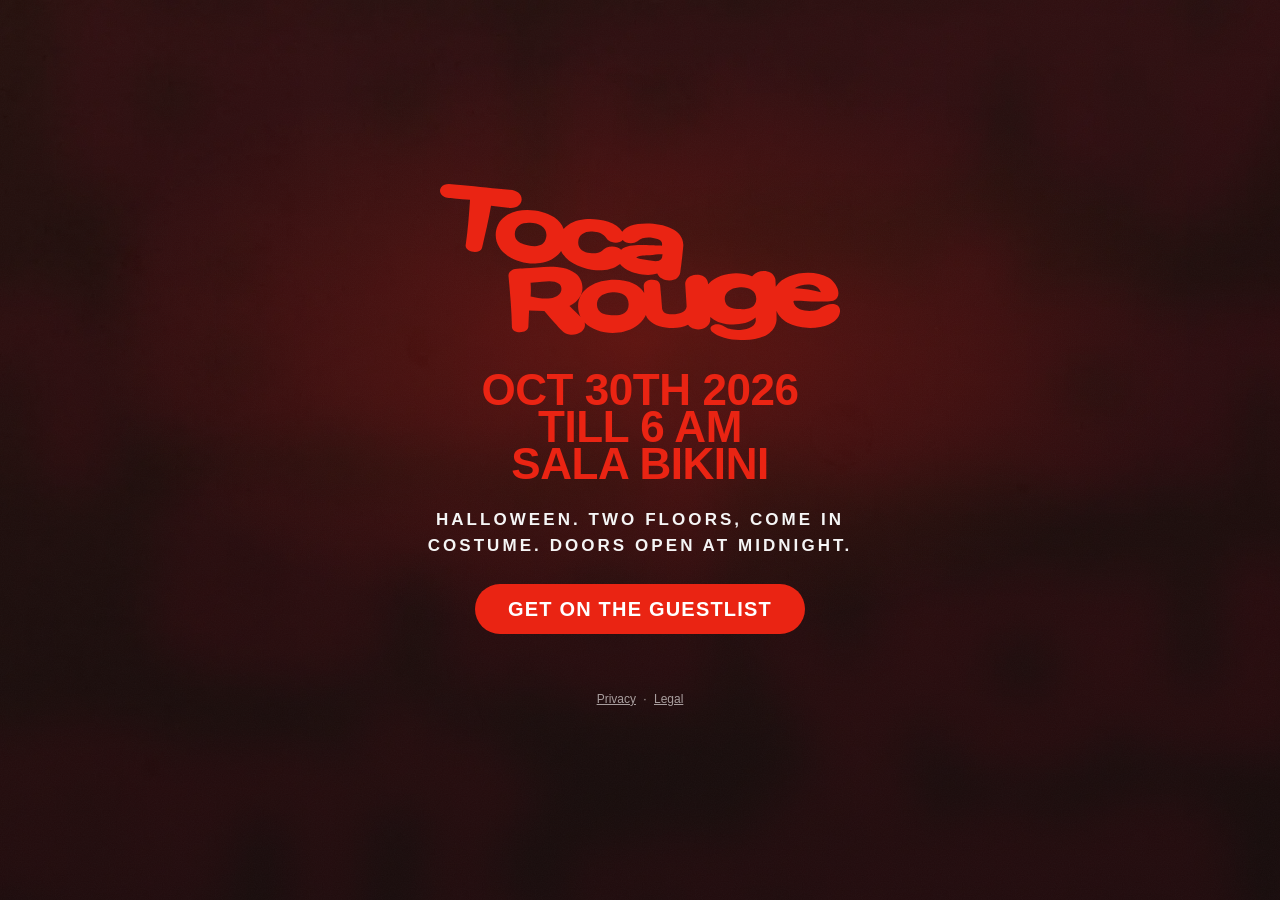
==== index.html @ 6a1cbcab "Halloween pages for the 18 October launch: Friday 30 October at Sala Bikini, guestlist signup (draft" ====
<!doctype html>
<html lang="en">
<head>
<meta charset="utf-8">
<meta name="viewport" content="width=device-width, initial-scale=1">
<title>Toca Rouge Halloween · Friday 30 October, Sala Bikini</title>
<meta name="description" content="Toca Rouge Halloween. Friday 30 October, Sala Bikini. Guestlist open now.">
<link rel="canonical" href="https://tocarougebarcelona.com/">
<meta name="theme-color" content="#0b0b0c">
<!-- Link-preview card. WhatsApp is this campaign's main distribution channel and
     renders og:* — without these a shared link is a bare URL in the group. Copy is
     reused verbatim from <title> and the description above, not newly written. -->
<meta property="og:type" content="website">
<meta property="og:site_name" content="Toca Rouge">
<meta property="og:url" content="https://tocarougebarcelona.com/">
<meta property="og:title" content="Toca Rouge Halloween · Friday 30 October, Sala Bikini">
<meta property="og:description" content="Toca Rouge Halloween. Friday 30 October, Sala Bikini. Guestlist open now.">
<meta property="og:image" content="https://tocarougebarcelona.com/assets/og.jpg">
<meta property="og:image:width" content="1200">
<meta property="og:image:height" content="630">
<meta property="og:image:alt" content="Toca Rouge">
<meta name="twitter:card" content="summary_large_image">
<link rel="icon" href="/assets/favicon.svg">
<link rel="stylesheet" href="/assets/brand.css">
<script src="/assets/consent.js" defer></script>
</head>
<body class="page-home tr-bg tr-bloom">
  <main class="wrap">
    <!-- The brand name is artwork, not type: the delivered lockup as outlined
         vector, so it renders identically whatever fonts the visitor has. The
         <h1> stays so the page keeps a heading; its alt text is that heading. -->
    <h1 class="brand-lockup">
      <img src="/assets/logo/tocarouge-logo-red.svg" alt="Toca Rouge"
           width="268" height="105">
    </h1>
    <p class="details">OCT 30TH 2026<br>TILL 6 AM<br>SALA BIKINI</p>
    <p class="venue">Halloween. Two floors, come in costume. Doors open at midnight.</p>
    <a class="cta" href="/signup.html" id="signup-link">Get on the guestlist</a>
    <footer>
      <a href="/privacy.html" id="privacy-link">Privacy</a> ·
      <a href="/impressum.html">Legal</a><span data-consent-open> &middot; <a href="#">Cookies</a></span>
    </footer>
  </main>
  <script>
    (function () {
      // Carry ?src= through to the signup page. Without this, a campaign link
      // that lands here loses its attribution the moment someone clicks the
      // CTA — the form would record a blank ref and the code would be lost.
      var src = (new URLSearchParams(window.location.search).get('src') || '').trim().slice(0, 64);
      if (src) {
        document.getElementById('signup-link').href =
          '/signup.html?src=' + encodeURIComponent(src);
      }
    })();
  </script>
</body>
</html>
---- assets/brand.css ----
/* =============================================================================
   Toca Rouge — brand.css
   Design tokens and reusable base styling for the Polvo identity (v01,
   delivered 2026-08-29).

   STATUS: LIVE. Linked from all seven pages via <link rel="stylesheet"> as of
   the 2026-08-29 brand-integration merge. No page carries an inline <style>
   block or :root token block — this file is the only source of styling.

   Every contrast ratio quoted below was computed against the WCAG 2.1 relative
   luminance formula, not estimated. Where a value is marginal it says so.

   Source of truth for the raw colours: the delivered logo PNGs, sampled
   directly (logo-red-1 = #EA2413, red-2 = #7C1314, red-3 = #4B1200).
   ========================================================================== */

/* -----------------------------------------------------------------------------
   1. TYPEFACES

   No font files were delivered with the Polvo v01 package. There is therefore
   NO valid @font-face rule to write, and none is written here: pointing
   @font-face at a file that does not exist produces an invisible failed request
   and a silent fallback, which is the same class of mistake the site already
   guards against with its commented-out og:image block.

   The wordmark, logo and isotype are delivered as OUTLINED VECTOR PATHS — the
   SVGs contain no <text> element and no font-family reference. So the brand
   name itself never needs a font: it is drawn as artwork (see .tr-logo below)
   and is always correct.

   That leaves running text and headings, which currently use the system stack.
   Confirm the intended display face with Polvo before adding one here — see
   BRAND_INTEGRATION_PLAN.md, "Fonts and licensing".
   -------------------------------------------------------------------------- */

:root {
  /* ---- Brand colours — exact, never altered -------------------------------
     These three are the delivered palette. Do not tint, darken or "fix" them;
     where contrast needs help, the derived tokens below do the work instead. */
  --tr-red:         #EA2413;   /* primary brand red  (red-1) */
  --tr-red-deep:    #7C1314;   /* deep oxblood       (red-2) */
  --tr-red-dark:    #4B1200;   /* darkest red-brown  (red-3) */

  /* ---- Surfaces ---------------------------------------------------------- */
  --tr-ink:         #0b0b0c;   /* page ground. Carried over from the live site */
  --tr-panel:       #17100f;   /* raised surface, warmed toward the oxblood */
  --tr-field:       #1c1312;   /* form input ground */

  /* ---- Foreground -------------------------------------------------------- */
  --tr-fg:          #f5f5f5;   /* 18.05:1 on --tr-ink */
  --tr-muted:       #a89e9e;   /*  7.54:1 on --tr-ink, 6.99:1 on --tr-field */

  /* ---- Derived, for accessibility ----------------------------------------
     --tr-red is 4.46:1 on --tr-ink: it clears the 3:1 large-text floor but
     misses the 4.5:1 floor for small text. --tr-red-text is a lighter tint of
     the same hue at 6.39:1, and is used ONLY for red type below ~18px. The
     brand red itself is never changed to accommodate this. */
  --tr-red-text:    #F2665A;

  /* White on --tr-red is 4.41:1. That clears AA for LARGE text only
     (>=18.66px bold / >=24px regular), so any control filled with the brand red
     must set its label at or above that size. .tr-btn below does exactly that
     and documents it inline. */
  --tr-on-red:      #ffffff;

  /* ---- Lines ------------------------------------------------------------- */
  --tr-border:        #2e2020;  /* 1.15:1 — decorative edge on a filled surface
                                   only, never the sole indicator of a control */
  --tr-border-strong: #7d6a6a;  /* 3.88:1 — for a boundary that IS the only
                                   thing identifying a control */
  --tr-focus:         #ffffff;  /* keyboard ring; clears 3:1 on every surface here */

  /* ---- Radii ------------------------------------------------------------- */
  --tr-radius-pill: 999px;
  --tr-radius-box:  10px;
  --tr-radius-sm:   6px;

  /* ---- Spacing scale -----------------------------------------------------
     4px base. Use these rather than ad-hoc rem values so vertical rhythm holds
     across the five pages. */
  --tr-space-1: 0.25rem;   /*  4px */
  --tr-space-2: 0.5rem;    /*  8px */
  --tr-space-3: 0.75rem;   /* 12px */
  --tr-space-4: 1rem;      /* 16px */
  --tr-space-5: 1.5rem;    /* 24px */
  --tr-space-6: 2rem;      /* 32px */
  --tr-space-7: 3rem;      /* 48px */
  --tr-space-8: 4rem;      /* 64px */

  /* ---- Typography --------------------------------------------------------
     Helvetica Neue, confirmed by Paul 2026-08-29 as the brand face (Bold on
     the poster).

     REFERENCED, NOT EMBEDDED. There is no @font-face and no font file is
     served: the stack names a font already installed on the visitor's device.
     That needs no licence. Self-hosting Helvetica Neue / Neue Haas Grotesk
     would need a separate webfont licence from Monotype, which a desktop
     licence does not include — see BRAND_INTEGRATION_PLAN.md.

     Coverage: Apple devices (macOS, iOS, iPadOS) ship Helvetica Neue and get
     the real face. Windows falls back to Arial and Android to its system
     grotesque; both are metrically close enough that the layout does not
     shift. Arial is listed before the generic so the fallback is a known
     quantity rather than whatever the browser picks. */
  --tr-font-body:    "Helvetica Neue", Helvetica, Arial, "Liberation Sans", sans-serif;
  --tr-font-display: var(--tr-font-body);

  /* The poster sets its information lines in Helvetica Neue Bold. 700 is the
     weight that maps to it; do not use a synthesised heavier weight. */
  --tr-weight-bold:  700;

  --tr-text-xs:   0.75rem;   /* 12px — legal, captions */
  --tr-text-sm:   0.875rem;  /* 14px — labels, notes */
  --tr-text-base: 1rem;      /* 16px — body, form inputs (16px avoids iOS zoom) */
  --tr-text-lg:   1.125rem;  /* 18px — lead paragraph */
  --tr-text-xl:   1.25rem;   /* 20px — button labels; also the large-text floor */

  --tr-leading-tight: 1.15;
  --tr-leading-body:  1.55;

  /* ---- Motion ------------------------------------------------------------ */
  --tr-transition: 0.15s ease;
}

/* -----------------------------------------------------------------------------
   2. BASE
   -------------------------------------------------------------------------- */

*,
*::before,
*::after { box-sizing: border-box; }

html {
  /* Never suppress this globally — it is the only thing keeping an in-page
     anchor from teleporting. Honoured only when the visitor allows motion. */
  scroll-behavior: auto;
}

body {
  margin: 0;
  padding: 0;
  background-color: var(--tr-ink);
  color: var(--tr-fg);
  font-family: var(--tr-font-body);
  font-size: var(--tr-text-base);
  line-height: var(--tr-leading-body);
  -webkit-font-smoothing: antialiased;
  -webkit-text-size-adjust: 100%;
}

/* -----------------------------------------------------------------------------
   3. BACKGROUNDS

   The delivered flyer background is not an abstract texture: it is heavily
   blurred lettering. It reads as atmosphere at low contrast and as noise at
   high, so it always sits UNDER a scrim, never directly behind body copy.

   .tr-bg paints the scrim and the image together, so no page can accidentally
   use the raw image behind text.

   The scrim opacity is NOT a taste setting. It was solved for: the brand red
   on the brightest patch of the raw texture is only ~1.6:1, and red type needs
   3:1 to clear WCAG AA at large sizes. At 0.34/0.72 the date block measured
   2.90:1 -- a real fail. 0.52/0.82 puts the worst case behind both the mark
   and the date block above 3.4:1. Lightening this again without re-measuring
   will silently break the contrast of every red element on the page.
   -------------------------------------------------------------------------- */

.tr-bg {
  position: relative;
  background-color: var(--tr-ink);
  /* Plain JPEG first. image-set() with type() is Chrome 113 / Safari 17 / FF 113;
     where it is unsupported the entire declaration is invalid, and since the
     scrim gradient lives in the same declaration the page would lose the scrim
     as well as the texture. The fallback keeps both. */
  background-image:
    linear-gradient(to bottom, rgba(11, 11, 12, 0.52), rgba(11, 11, 12, 0.82)),
    url("bg/texture-portrait-1080.jpg");
  background-image:
    linear-gradient(to bottom, rgba(11, 11, 12, 0.52), rgba(11, 11, 12, 0.82)),
    image-set(url("bg/texture-portrait-1080.webp") type("image/webp"),
              url("bg/texture-portrait-1080.jpg")  type("image/jpeg"));
  background-size: cover;
  background-position: center;
  background-repeat: no-repeat;
}

@media (min-width: 768px) {
  .tr-bg {
    background-image:
      linear-gradient(to bottom, rgba(11, 11, 12, 0.52), rgba(11, 11, 12, 0.82)),
      url("bg/texture-landscape-1920.jpg");
    background-image:
      linear-gradient(to bottom, rgba(11, 11, 12, 0.52), rgba(11, 11, 12, 0.82)),
      image-set(url("bg/texture-landscape-1920.webp") type("image/webp"),
                url("bg/texture-landscape-1920.jpg")  type("image/jpeg"));
  }
}

/* A flat alternative for pages where the texture is the wrong register —
   the privacy notice, for one. Same ground, no imagery, no extra request. */
.tr-bg-flat { background-color: var(--tr-ink); }

/* Radial red bloom. Pure CSS, no image request, echoes the flyer's glow.

   z-index:-1 is load-bearing. Without it this pseudo-element is a positioned
   descendant and paints ABOVE the page's in-flow text, tinting it: the white
   caption rendered #F3CBC7 instead of #F5F5F5, and the red type was measurably
   washed. At -1 it paints after the parent's background but before in-flow
   content, which is where a background glow belongs. Do not remove, and do not
   give .tr-bloom its own stacking context (a z-index or a transform on it would
   trap this pseudo-element inside and put it back on top of the text). */
.tr-bloom::before {
  content: "";
  position: absolute;
  inset: 0;
  z-index: -1;
  pointer-events: none;
  background: radial-gradient(60% 45% at 50% 38%,
              rgba(234, 36, 19, 0.26), rgba(234, 36, 19, 0) 72%);
}

/* Grain. A fine noise tile laid over the scrim. The delivered texture is
   heavily blurred lettering: at low contrast it reads as atmosphere, at high
   contrast as digital compression artefacts. A little grain over the top
   unifies those artefacts and gives the ground a printed rather than a screen
   quality, which is the register the poster works in.

   Uses .tr-bg::after because .tr-bloom::before is taken and must not be
   disturbed. z-index:-1 for the same reason the bloom carries it — without it
   the pseudo-element paints above in-flow text. pointer-events:none so it never
   intercepts a tap. No z-index or transform is added to .tr-bg itself: either
   would create a stacking context that traps .tr-bloom::before back on top of
   the type.

   The noise is an inline feTurbulence as a data URI — no network request, no
   third-party host. Opacity is held low and CAPPED at 0.06: grain over a scrim
   raises the local luminance variance the red type sits on, and .details /
   .tr-poster-block red is AA only at large sizes on the ink ground. Measured
   in-browser 2026-08-30, worst patch behind the index.html mark + date block
   against #EA2413: 3.89:1 with no grain, 3.75:1 at opacity 0.035 (this rule),
   3.60:1 at the 0.06 cap — all still clear the 3:1 large-text floor. If this
   opacity is ever raised, re-measure; do not answer a contrast loss by
   lightening the scrim. */
.tr-bg::after {
  content: "";
  position: absolute;
  inset: 0;
  z-index: -1;
  pointer-events: none;
  background-image: url("data:image/svg+xml,%3Csvg xmlns='http://www.w3.org/2000/svg' width='160' height='160'%3E%3Cfilter id='trg'%3E%3CfeTurbulence type='fractalNoise' baseFrequency='0.85' numOctaves='2' stitchTiles='stitch'/%3E%3CfeColorMatrix type='saturate' values='0'/%3E%3C/filter%3E%3Crect width='100%25' height='100%25' filter='url(%23trg)'/%3E%3C/svg%3E");
  background-size: 160px 160px;
  background-repeat: repeat;
  opacity: 0.035;
}

/* -----------------------------------------------------------------------------
   4. THE MARK

   Two flavours of each mark ship, and picking the wrong one fails silently:

     tocarouge-logo.svg              fill="currentColor" — for INLINING into the
                                     HTML, where CSS `color` drives it.
     tocarouge-logo-{red,white,black}.svg
                                     fill baked in — for <img src>.

   An SVG referenced by <img src> is an isolated document: `currentColor` there
   resolves against the SVG's OWN colour, which defaults to black, not against
   the host page. Using the currentColor file in an <img> on this dark ground
   therefore renders a black mark on a near-black background — invisible, with
   no error anywhere. Use the pre-coloured files in <img>, the currentColor one
   only when the markup is inlined.

   Width-only sizing with height:auto — the aspect ratio is fixed by the viewBox
   and must never be overridden.
   -------------------------------------------------------------------------- */

.tr-logo,
.tr-wordmark,
.tr-isotype {
  display: block;
  height: auto;          /* never set both dimensions: it would distort the mark */
  color: var(--tr-fg);
  max-width: 100%;
}

.tr-logo     { width: clamp(240px, 62vw, 400px); }  /* stacked lockup */
.tr-wordmark { width: clamp(190px, 50vw, 340px); }  /* single line */
.tr-isotype  { width: clamp(36px, 8vw, 56px); }     /* TR monogram */

/* These modifiers only do anything for an INLINED <svg>. For an <img>, swap the
   src to the matching pre-coloured file instead — see the note above. */
.tr-logo--red,
.tr-wordmark--red,
.tr-isotype--red { color: var(--tr-red); }

.tr-logo--white,
.tr-wordmark--white,
.tr-isotype--white { color: #ffffff; }

/* Clear space. Polvo supplied no guideline for this, so the value here is a
   conservative convention, NOT a brand rule. Flagged in the plan.

   MARGIN, not padding. This rule used to set padding, and because `*` sets
   box-sizing:border-box site-wide, that padding came OUT of the declared width:
   a 210px logo rendered as a 170px mark in a 210px box, 19% smaller than asked
   for, with 40px of invisible height under it. That was the single biggest
   cause of the composition looking unbalanced — the mark was quietly smaller
   than every spacing value around it assumed.

   The delivered artwork fills its viewBox exactly (verified: ink bounds ==
   canvas on all three marks), so all clear space has to come from outside. */
.tr-logo-lockup {
  margin: 0 auto var(--tr-space-4);   /* 16px. The mark and the venue caption
                                         below it read as one identity unit;
                                         the 32px gaps further down separate
                                         the event details and the CTA. */
}

/* -----------------------------------------------------------------------------
   5. TYPE
   -------------------------------------------------------------------------- */

.tr-h1 {
  font-family: var(--tr-font-display);
  font-size: clamp(2rem, 7vw, 3.25rem);
  line-height: var(--tr-leading-tight);
  letter-spacing: -0.01em;
  font-weight: 700;
  margin: 0 0 var(--tr-space-3);
}

.tr-h2 {
  font-family: var(--tr-font-display);
  font-size: clamp(1.35rem, 4.5vw, 1.9rem);
  line-height: var(--tr-leading-tight);
  font-weight: 700;
  margin: 0 0 var(--tr-space-3);
}

.tr-lead   { font-size: var(--tr-text-lg); color: var(--tr-fg); margin: 0 0 var(--tr-space-3); }
.tr-meta   { font-size: var(--tr-text-sm); color: var(--tr-muted); margin: 0 0 var(--tr-space-5); }
.tr-eyebrow {
  font-size: var(--tr-text-sm);
  letter-spacing: 0.16em;
  text-transform: uppercase;
  color: var(--tr-muted);
  margin: 0 0 var(--tr-space-3);
}
.tr-fine { font-size: var(--tr-text-xs); color: var(--tr-muted); line-height: 1.5; }

/* ---- Poster information block ------------------------------------------
   Sets the event details exactly as the poster does: Helvetica Neue Bold,
   uppercase, three stacked lines, tight leading.

   Sized so the smallest rendering stays above 18.66px, which is what lets it
   carry the brand red on the ink ground: #EA2413 is 4.46:1, which meets WCAG AA
   for large text only. Reducing this font-size drops it below AA. */
.tr-poster-block {
  font-family: var(--tr-font-display);
  font-weight: var(--tr-weight-bold);
  font-size: clamp(1.75rem, 8vw, 2.75rem);   /* floor is 28px — do not lower */
  /* Measured off the poster artwork: cap heights 163px, baseline steps 162 and
     164px, which at Helvetica Neue's measured 0.71em cap height is line-height
     0.72 -- solid leading, caps essentially touching.

     0.88 is used instead, and the 0.16em difference is the comma in
     "SEP 12TH, 2026". Measured in-browser, the comma descends 0.16em below the
     baseline, so a line carrying one spans 0.87em of ink; anything below that
     drops the comma onto the caps of the line beneath. The poster escapes this
     only because its comma happens to land in the word-space between TILL and
     6:00, an accident of that artwork's exact line widths which does not
     survive at web sizes.

     The comma was removed from the copy on 2026-08-29 ("SEP 12TH 2026"), which
     leaves the block with no descenders at all, so the poster's own 0.72 is now
     both correct and safe. If a comma or any lower-case descender ever returns
     to this block, raise this to 0.88 or the glyphs will collide. */
  line-height: 0.72;
  letter-spacing: -0.01em;
  text-transform: uppercase;
  color: var(--tr-red);
  margin: 0 0 var(--tr-space-6);
}

/* The venue, as the poster carries it: directly under the lockup, in the
   foreground colour rather than the red, so it reads as a caption to the mark
   and not as another information line. */
.tr-poster-venue {
  font-family: var(--tr-font-display);
  font-weight: var(--tr-weight-bold);
  font-size: clamp(0.875rem, 3.4vw, 1.0625rem);
  letter-spacing: 0.18em;   /* tracked out so it reads as a caption to the mark */
  text-transform: uppercase;
  color: var(--tr-fg);
  margin: 0 0 var(--tr-space-6);
}

/* Red type below ~18px uses the accessible tint, never the raw brand red. */
.tr-accent-text { color: var(--tr-red-text); }

a { color: var(--tr-red-text); }
a:hover { color: var(--tr-fg); }

/* -----------------------------------------------------------------------------
   6. BUTTONS

   The filled button's label is set at --tr-text-xl (20px) / 700. That is
   deliberate and load-bearing: white on --tr-red is 4.41:1, which meets WCAG AA
   only at the large-text threshold (>=18.66px bold). Reducing this font-size
   without changing the fill colour would drop the control below AA.
   -------------------------------------------------------------------------- */

.tr-btn {
  display: inline-block;
  padding: var(--tr-space-3) var(--tr-space-6);
  border: 1px solid transparent;
  border-radius: var(--tr-radius-pill);
  font-family: inherit;
  font-size: var(--tr-text-xl);   /* 20px — see note above. Do not lower. */
  font-weight: 700;
  line-height: 1.2;
  /* Uppercase to match the poster's register. Caps need more tracking than
     lower case at the same size or they read cramped. */
  text-transform: uppercase;
  letter-spacing: 0.06em;
  text-align: center;
  text-decoration: none;
  cursor: pointer;
  transition: opacity var(--tr-transition), background-color var(--tr-transition), transform var(--tr-transition);
}

.tr-btn--primary {
  background-color: var(--tr-red);
  color: var(--tr-on-red);
}
/* Hover darkens the fill toward --tr-red-deep and keeps the label at full #fff,
   rather than the old opacity:0.88 which dimmed the label with the ground. The
   darker fill also raises contrast: white on #7C1314 is 10.71:1, against 4.41:1
   on the resting red (measured 2026-08-30). The -1px lift is cosmetic. Size,
   weight, tracking and padding are unchanged — those are the AA-threshold
   values. */
.tr-btn--primary:hover {
  background-color: var(--tr-red-deep);
  color: var(--tr-on-red);
  transform: translateY(-1px);
}

/* Outline variant. --tr-border-strong (3.88:1) is used because the border is
   the only thing identifying this control against the page. */
.tr-btn--secondary {
  background-color: transparent;
  color: var(--tr-fg);
  border-color: var(--tr-border-strong);
}
.tr-btn--secondary:hover { background-color: var(--tr-panel); color: var(--tr-fg); }

.tr-btn:disabled { opacity: 0.5; cursor: default; }
.tr-btn--block { display: block; width: 100%; }

/* -----------------------------------------------------------------------------
   7. FORMS

   Input font-size is 16px on purpose: iOS Safari zooms the viewport on focus
   for anything smaller, which on the signup page would look like a bug.
   -------------------------------------------------------------------------- */

.tr-label {
  display: block;
  font-size: var(--tr-text-sm);
  color: var(--tr-muted);
  margin-bottom: var(--tr-space-2);
}

.tr-input {
  width: 100%;
  padding: var(--tr-space-3) var(--tr-space-4);
  background-color: var(--tr-field);
  border: 1px solid var(--tr-border-strong);
  border-radius: var(--tr-radius-box);
  color: var(--tr-fg);
  font-family: inherit;
  font-size: var(--tr-text-base);   /* 16px — do not lower, see note above */
  line-height: 1.4;
}

.tr-input::placeholder { color: var(--tr-muted); opacity: 1; }

.tr-input:focus {
  outline: none;
  border-color: var(--tr-red);
  box-shadow: 0 0 0 2px rgba(234, 36, 19, 0.35);
}

.tr-field-group { display: flex; flex-direction: column; gap: var(--tr-space-2); }
.tr-form        { display: flex; flex-direction: column; gap: var(--tr-space-5); text-align: left; }

.tr-consent {
  display: flex;
  align-items: flex-start;
  gap: var(--tr-space-3);
  font-size: var(--tr-text-sm);
  color: var(--tr-muted);
  line-height: 1.45;
}
.tr-consent input {
  margin-top: 0.2rem;
  flex-shrink: 0;
  width: 1.1rem;
  height: 1.1rem;
  accent-color: var(--tr-red);
}

.tr-panel {
  background-color: var(--tr-panel);
  border: 1px solid var(--tr-border);
  border-radius: var(--tr-radius-box);
  padding: var(--tr-space-4);
  font-size: var(--tr-text-sm);
  line-height: 1.5;
}
.tr-panel strong { color: var(--tr-red-text); }

.tr-error { font-size: var(--tr-text-sm); color: var(--tr-red-text); }

/* -----------------------------------------------------------------------------
   8. IMAGE TREATMENT

   House rule for any photography added later: desaturate slightly, push toward
   the red end, and always place type on a scrim rather than on the image.
   -------------------------------------------------------------------------- */

.tr-img {
  display: block;
  max-width: 100%;
  height: auto;
  border-radius: var(--tr-radius-box);
}

.tr-img--duotone {
  filter: saturate(0.75) contrast(1.06);
  mix-blend-mode: luminosity;
  background-color: var(--tr-red-deep);
}

.tr-img--scrim { position: relative; }
.tr-img--scrim::after {
  content: "";
  position: absolute;
  inset: 0;
  background: linear-gradient(to top, rgba(11, 11, 12, 0.85), rgba(11, 11, 12, 0) 60%);
  border-radius: inherit;
}

/* -----------------------------------------------------------------------------
   9. LAYOUT HELPERS
   -------------------------------------------------------------------------- */

.tr-wrap {
  width: 100%;
  max-width: 480px;
  margin: 0 auto;
  padding: var(--tr-space-7) var(--tr-space-5);
}
.tr-wrap--wide   { max-width: 680px; }
.tr-wrap--centre { text-align: center; }

.tr-stack   { display: flex; flex-direction: column; gap: var(--tr-space-4); }
.tr-stack-6 { display: flex; flex-direction: column; gap: var(--tr-space-6); }

.tr-screen {
  min-height: 100vh;    /* fallback first — svh is Safari 15.4+ / Chrome 108+,
                           and without this older browsers get min-height:auto */
  min-height: 100svh;   /* svh, not vh: avoids the mobile URL-bar jump */
  display: flex;
  flex-direction: column;
  align-items: center;
  justify-content: center;
}

.tr-footer {
  margin-top: var(--tr-space-7);
  font-size: var(--tr-text-xs);
  color: var(--tr-muted);
}
/* WCAG 2.5.8 sets a 24x24 CSS-px minimum target. At 12px these links were about
   14px tall; the padding brings the hit area up without changing the type size. */
.tr-footer a {
  color: var(--tr-muted);
  text-decoration: underline;
  display: inline-block;
  padding: var(--tr-space-2) var(--tr-space-1);
  min-height: 24px;
}
.tr-footer a:hover { color: var(--tr-fg); }

/* -----------------------------------------------------------------------------
   10. ACCESSIBILITY UTILITIES
   -------------------------------------------------------------------------- */

/* :focus-visible, not :focus — a mouse click keeps the quiet treatment, while
   keyboard navigation gets a ring clearing 3:1 against every surface here. */
a:focus-visible,
button:focus-visible,
input:focus-visible,
[tabindex]:focus-visible {
  outline: 2px solid var(--tr-focus);
  outline-offset: 2px;
  border-radius: var(--tr-radius-sm);
}

.tr-visually-hidden {
  position: absolute;
  width: 1px;
  height: 1px;
  margin: -1px;
  padding: 0;
  overflow: hidden;
  clip: rect(0 0 0 0);
  white-space: nowrap;
  border: 0;
}

/* Honeypot helper. Kept identical in behaviour to the live signup page: off
   screen, zero size, out of the tab order. */
.tr-hp {
  position: absolute;
  left: -9999px;
  width: 0;
  height: 0;
  overflow: hidden;
}

@media (prefers-reduced-motion: reduce) {
  *,
  *::before,
  *::after {
    animation-duration: 0.01ms !important;
    animation-iteration-count: 1 !important;
    transition-duration: 0.01ms !important;
  }
}

/* Forced-colors (Windows high contrast): let the OS palette win, but keep the
   filled button readable as a button. */
@media (forced-colors: active) {
  .tr-btn--primary { forced-color-adjust: none; }
}

/* =============================================================================
   11. SITE LAYER

   Styles the class names and ids the pages ALREADY carry, rather than requiring
   new ones. This is what keeps signup.html's <form> untouched: every field is
   reached through an id that was already in the markup, so not one attribute
   inside <form> has to change.

   Page context comes from a class on <body>, which is outside every form.
   ========================================================================== */

/* ---- Shared shell -------------------------------------------------------- */

.wrap {
  width: 100%;
  max-width: 480px;
  margin: 0 auto;
  padding: var(--tr-space-7) var(--tr-space-5);
}

.page-home .wrap,
.page-404 .wrap  { text-align: center; }
.page-privacy .wrap,
.page-legal .wrap { max-width: 680px; }
.page-qr .wrap    { max-width: 560px; text-align: center; }

.page-home,
.page-404,
.page-qr {
  min-height: 100vh;
  min-height: 100svh;
  display: flex;
  flex-direction: column;
  justify-content: center;
}

/* uic.html carries less copy than esade.html (no eyebrow, one intro line, no
   QR reveal), so vertical centring leaves a large gap above the heading.
   Anchor it near the top instead — the .wrap's own space-7 top padding is the
   only offset. esade.html keeps the centred treatment. */
.page-qr.qr-top { justify-content: flex-start; }

/* Type pass for the trimmed uic.html intro, so the three "loud" lines read as
   one system rather than three unrelated sizes. Scoped to .qr-top so
   esade.html is untouched.
   - h1 becomes the largest element and takes .details' letter-spacing, so the
     heading and the date block below it are the same family.
   - the intro line moves to --tr-text-xl (20px), matching the button labels,
     so the page has one fewer distinct size.
   Resulting scale: h1 > .details > (.reveal = .cta) > (.venue = .cta-note) > footer. */
.qr-top #intro h1 {
  font-size: clamp(1.6rem, 7.2vw, 2.5rem);
  letter-spacing: -0.01em;
  text-wrap: balance;
  margin-bottom: var(--tr-space-3);
}
.qr-top #intro .reveal {
  font-size: var(--tr-text-xl);
  margin-bottom: 0;
}

/* One vertical rhythm: ~32px between each block (intro / actions / footer),
   tight spacing kept only within a block. Without this the default space-7
   gaps left big voids once the page was top-anchored. The panel keeps a
   smaller bottom margin — it already carries space-6 of internal padding. */
.qr-top #intro  { margin-bottom: var(--tr-space-6); }
.qr-top .party  { margin-bottom: var(--tr-space-4); }
.qr-top footer  { margin-top: var(--tr-space-6); }

/* Flat ground where the texture would fight the content */
.page-signup,
.page-privacy,
.page-legal { background-color: var(--tr-ink); }

/* ---- The mark ------------------------------------------------------------ */

.brand-lockup { margin: 0 0 var(--tr-space-6); }
.brand-lockup img {
  display: block;
  width: clamp(240px, 62vw, 400px);
  height: auto;
  margin: 0 auto;
}
.page-qr .brand-lockup img { width: clamp(200px, 52vw, 330px); }

/* The QR pages carry the lockup inside <h2 class="wordmark">, which is the
   accessible name for the .party section via aria-labelledby. The <img> alt
   supplies that name, so the heading must keep the image as its only content. */
.wordmark { margin: 0 0 var(--tr-space-4); }
.wordmark img {
  display: block;
  width: clamp(200px, 52vw, 330px);
  height: auto;
  margin: 0 auto;
}

/* Small wordmark used as a header on the inner pages */
.brand-mini {
  display: block;
  width: clamp(120px, 30vw, 160px);
  height: auto;
  margin: 0 0 var(--tr-space-6);
}
.page-home .brand-mini,
.page-qr .brand-mini { margin-inline: auto; }

/* ---- Type ---------------------------------------------------------------- */

h1 {
  font-family: var(--tr-font-display);
  font-size: clamp(1.6rem, 5.5vw, 2.4rem);
  font-weight: 700;
  line-height: var(--tr-leading-tight);
  letter-spacing: -0.01em;
  margin: 0 0 var(--tr-space-4);
}
h2 {
  font-family: var(--tr-font-display);
  font-size: clamp(1.2rem, 4vw, 1.6rem);
  font-weight: 700;
  line-height: var(--tr-leading-tight);
  margin: 0 0 var(--tr-space-3);
}
p { margin: 0 0 var(--tr-space-4); }

/* Genre line. No page carries one: Paul decided on 2026-08-30 that the site
   displays no genre line (the meta descriptions keep the genre, the pages do
   not). This rule is retained unused in case that decision is revisited. */
.subhead,
.genre {
  font-size: var(--tr-text-lg);
  color: var(--tr-fg);
  margin: 0 0 var(--tr-space-5);
}
.page-signup .subhead {
  font-size: var(--tr-text-base);
  color: var(--tr-muted);
  margin-bottom: var(--tr-space-6);
}

/* Event details, in the poster's stacked-caps style but with a little more
   leading than the poster itself.

   The flyer's own value is ~0.76: measured off the 1080x1440 artwork, the three
   lines run cap heights of ~155px with baseline steps of ~165px (against
   Helvetica Neue's 0.714em cap that is 1.065 * 0.714 = 0.76) -- solid, tight
   leading with only a hairline between lines. The earlier 0.72 mismeasured the
   cap height off the glyph glow and made the lines overlap in the browser.

   0.84 is Paul's call 2026-08-31: open it past the poster's own leading so the
   three lines read as distinctly separate on the page rather than as one tight
   block. Not a strict poster match by design.

   This was 0.88 while the copy read "SEP 12TH, 2026": the comma descends 0.16em
   below the baseline and collided with the caps beneath. The comma was removed
   2026-08-29, leaving the block with no descenders at all. If a comma or any
   lower-case descender ever returns to this block, keep this at 0.88 or higher
   or the glyphs will collide. */
.details {
  font-family: var(--tr-font-display);
  font-weight: var(--tr-weight-bold);
  font-size: clamp(1.75rem, 8vw, 2.75rem);
  line-height: 0.84;
  letter-spacing: -0.01em;
  text-transform: uppercase;
  color: var(--tr-red);
  margin: 0 0 var(--tr-space-3);
}

/* Venue reads as a caption to the block above it, so it sits close to the date
   and takes its distance from the CTA below instead. */
.venue {
  font-family: var(--tr-font-display);
  font-weight: var(--tr-weight-bold);
  font-size: clamp(0.875rem, 3.4vw, 1.0625rem);
  letter-spacing: 0.18em;
  text-transform: uppercase;
  color: var(--tr-fg);
  margin: 0 0 var(--tr-space-6);
}

/* Landing page (Paul, 2026-09-30): the date block, the line under it and the
   button sit at equal distances, 24px each, instead of 12px then 32px. */
.page-home .details,
.page-home .venue { margin-bottom: var(--tr-space-5); }

.eyebrow {
  font-size: var(--tr-text-sm);
  letter-spacing: 0.18em;
  text-transform: uppercase;
  color: var(--tr-muted);
  margin: 0 0 var(--tr-space-4);
}

.reveal     { font-size: var(--tr-text-lg); color: var(--tr-fg); margin: 0 0 var(--tr-space-3); }
.reveal-sub { font-size: var(--tr-text-base); color: var(--tr-muted); margin: 0 0 var(--tr-space-7); }
/* The pivot of the reveal line ("there is NO Pilates class"). It carries the
   joke, so it is set a step larger than the rest of the heading and tracked
   tighter. Colour stays on the accessible tint --tr-red-text, not raw --tr-red:
   the heading sits on the textured ground, not the contained panel. */
.no {
  color: var(--tr-red-text);
  font-size: 1.15em;
  letter-spacing: -0.02em;
}

.party { margin: 0 0 var(--tr-space-7); }

/* Campus pages: give the event details visual containment so they read as an
   object lifted off the page rather than as three more paragraphs. --tr-panel
   is a solid ground, so the .details red inside now sits on #17100f rather than
   the scrimmed texture: #EA2413 on #17100f is 4.26:1, clearing the 3:1
   large-text floor (computed 2026-08-30). The border is the decorative
   --tr-border — the fill is what identifies the card, the edge only refines it. */
.page-qr .party {
  background-color: var(--tr-panel);
  border: 1px solid var(--tr-border);
  border-radius: var(--tr-radius-box);
  padding: var(--tr-space-6) var(--tr-space-5);
}
.page-qr .party .venue { margin-bottom: 0; }

/* ---- Actions ------------------------------------------------------------- */

.actions {
  display: flex;
  flex-direction: column;
  gap: var(--tr-space-2);
  margin-bottom: var(--tr-space-6);
}

.cta {
  display: inline-block;
  padding: var(--tr-space-3) var(--tr-space-6);
  border: 1px solid transparent;
  border-radius: var(--tr-radius-pill);
  font-family: inherit;
  font-size: var(--tr-text-xl);   /* 20px. White on brand red is 4.41:1, which
                                     meets AA at the large-text threshold only.
                                     Do not lower this without changing the fill. */
  font-weight: 700;
  line-height: 1.2;
  text-transform: uppercase;
  letter-spacing: 0.06em;
  text-align: center;
  text-decoration: none;
  cursor: pointer;
  transition: opacity var(--tr-transition), background-color var(--tr-transition), transform var(--tr-transition);
  background-color: var(--tr-red);
  color: #fff;
}
/* Hover darkens the fill toward --tr-red-deep with the label held at full #fff,
   instead of the old opacity:0.88 which dimmed label and ground together. The
   darker ground also lifts contrast: white on #7C1314 is 9.16:1, up from 4.41:1
   at rest (measured 2026-08-30: 10.71:1). The -1px translate is a cosmetic
   lift. Font size, weight, tracking and padding are untouched — those carry the
   AA derivation in the note above. */
.cta:hover {
  background-color: var(--tr-red-deep);
  color: #fff;
  transform: translateY(-1px);
}

/* Secondary: the border is the only thing identifying this control, so it uses
   --tr-border-strong (3.88:1) rather than the decorative --tr-border. */
.cta.secondary {
  background-color: transparent;
  color: var(--tr-fg);
  border-color: var(--tr-border-strong);
}
.cta.secondary:hover { background-color: var(--tr-panel); color: var(--tr-fg); }

/* VIP tables (esade.html only): a filled deep-red tier. It outweighs the ghost
   secondary without becoming a second bright-red primary — the shade reads as
   "the premium one". White on #7C1314 is ~9:1, well clear of AA. Hover brightens
   toward --tr-red, inverting the primary's darken-on-hover. */
.cta.vip {
  background-color: var(--tr-red-deep);
  color: #fff;
  border-color: transparent;
}
.cta.vip:hover {
  background-color: var(--tr-red);
  color: #fff;
  transform: translateY(-1px);
}

.page-qr .cta {
  display: block;
  /* Full-width already, so the generous horizontal padding only steals room
     from the label and forces "GET ON THE GUEST LIST" onto two lines. */
  padding-inline: var(--tr-space-4);
}
.cta-note {
  font-size: var(--tr-text-sm);
  color: var(--tr-muted);
  margin: 0 0 var(--tr-space-5);
}
.actions .cta-note:last-child { margin-bottom: 0; }

/* Signup confirmation, Friday 2 Oct: the guestlist code, claimed on fourvenues.
   Not uppercased: the code is entered as shown. */
.code-box   { margin: 0 0 var(--tr-space-6); }
.code-value {
  font-family: var(--tr-font-display);
  font-weight: var(--tr-weight-bold);
  font-size: clamp(1.5rem, 7vw, 2.25rem);
  color: var(--tr-red-text);
  text-transform: none;
  word-break: break-all;
  margin: 0 0 var(--tr-space-3);
}
.code-help  { color: var(--tr-fg); margin: var(--tr-space-4) 0 var(--tr-space-5); }

/* ---- Landing-page entrance ----------------------------------------------
   A short composed reveal on index.html so the page reads as deliberate
   rather than as one that simply painted. The elements rise into place in
   document order — mark, then date block, then venue, then CTA.

   The stagger is in the DURATIONS, not in animation-delay: every element
   starts at t=0 and they finish 0.30s / 0.42s / 0.52s / 0.58s in. This is
   deliberate — a delay-based stagger with fill-mode would leave later
   elements at opacity 0 during their delay even under reduced motion, since
   the §10 override caps duration but not delay. With no delay, the reduced-
   motion override (animation-duration: 0.01ms !important, universal
   selector) collapses the whole sequence to instant. Verified 2026-08-30:
   OS "reduce motion" makes the entrance appear in one frame.

   fill-mode is backwards, not forwards/both: the from-state is applied
   immediately (no first-frame flash) but released on completion, so it does
   not pin `transform` and block the CTA's :hover lift.

   Total sequence 580ms — under the 700ms ceiling for a page a stranger
   reached from a sticker. The CTA finishes 60ms after the venue, never
   trailing by a noticeable margin. translateY is 10px, well under the 12px
   cap. */
@keyframes tr-rise {
  from { opacity: 0; transform: translateY(10px); }
  to   { opacity: 1; transform: translateY(0); }
}
.page-home .brand-lockup { animation: tr-rise 0.30s ease backwards; }
.page-home .details      { animation: tr-rise 0.42s ease backwards; }
.page-home .venue        { animation: tr-rise 0.52s ease backwards; }
.page-home .cta          { animation: tr-rise 0.58s ease backwards; }

/* ---- Back link and footer ------------------------------------------------ */

a.back {
  display: inline-block;
  margin-bottom: var(--tr-space-6);
  color: var(--tr-muted);
  text-decoration: none;
  font-size: var(--tr-text-sm);
  padding: var(--tr-space-2) 0;
  min-height: 24px;
}
a.back:hover { color: var(--tr-fg); }

footer {
  margin-top: var(--tr-space-7);
  font-size: var(--tr-text-xs);
  color: var(--tr-muted);
}
footer a {
  color: var(--tr-muted);
  text-decoration: underline;
  display: inline-block;
  padding: var(--tr-space-2) var(--tr-space-1);
  min-height: 24px;
}
footer a:hover { color: var(--tr-fg); }

/* ---- Signup form ---------------------------------------------------------
   Every selector below is an id or class that ALREADY exists in signup.html.
   Nothing here requires an attribute change inside <form>.
   -------------------------------------------------------------------------- */

#signup-form {
  text-align: left;
  display: flex;
  flex-direction: column;
  gap: var(--tr-space-5);
}

#signup-form label {
  display: block;
  font-size: var(--tr-text-sm);
  color: var(--tr-muted);
  margin-bottom: var(--tr-space-2);
}

#signup-form .optional { opacity: 0.75; }

#signup-form input[type="text"],
#signup-form input[type="email"],
#signup-form input[type="tel"] {
  width: 100%;
  padding: var(--tr-space-3) var(--tr-space-4);
  background-color: var(--tr-field);
  border: 1px solid var(--tr-border-strong);
  border-radius: var(--tr-radius-box);
  color: var(--tr-fg);
  font-family: inherit;
  font-size: var(--tr-text-base);   /* 16px — anything smaller makes iOS Safari
                                       zoom the viewport on focus */
  line-height: 1.4;
}
#signup-form input::placeholder { color: var(--tr-muted); opacity: 1; }
#signup-form input[type="text"]:focus,
#signup-form input[type="email"]:focus,
#signup-form input[type="tel"]:focus {
  outline: none;
  border-color: var(--tr-red);
  box-shadow: 0 0 0 2px rgba(234, 36, 19, 0.35);
}

/* The honeypot must keep its own positioning — it is anti-spam, not layout. */
.hp { position: absolute; left: -9999px; width: 0; height: 0; overflow: hidden; }

/* Marketing permission is opt-out since 2026-09-23. Art. 13(2) of the ePrivacy
   Directive requires the chance to object to be given "clearly and distinctly"
   and free of charge, so both the statement and the objection sit at --tr-fg
   rather than --tr-muted. This is a legal condition wearing a style rule:
   muting either line back down would forfeit the basis they exist to satisfy.
   See Decisions/Marketing Consent Moves to Opt-Out. */
.consent-lead {
  font-size: var(--tr-text-sm);
  color: var(--tr-fg);
  line-height: 1.45;
  margin: 0;
}
.consent {
  display: flex;
  align-items: flex-start;
  gap: var(--tr-space-3);
  font-size: var(--tr-text-sm);
  color: var(--tr-fg);
  line-height: 1.45;
  margin: 0;
}
.consent input {
  margin-top: 0.2rem;
  flex-shrink: 0;
  width: 1.15rem;
  height: 1.15rem;
  accent-color: var(--tr-red);
}

.privacy-note { font-size: var(--tr-text-xs); color: var(--tr-muted); line-height: 1.5; margin: 0; }
.privacy-note a { color: var(--tr-red-text); }

button.submit {
  display: block;
  width: 100%;
  padding: var(--tr-space-3) var(--tr-space-6);
  border: none;
  border-radius: var(--tr-radius-pill);
  background-color: var(--tr-red);
  color: #fff;
  font-family: inherit;
  font-size: var(--tr-text-xl);   /* 20px — see .cta note above */
  font-weight: 700;
  line-height: 1.2;
  text-transform: uppercase;
  letter-spacing: 0.06em;
  cursor: pointer;
  transition: opacity var(--tr-transition);
}
button.submit:hover { opacity: 0.88; }
button.submit:disabled { opacity: 0.5; cursor: default; }

.error { display: none; font-size: var(--tr-text-sm); color: var(--tr-red-text); margin: 0; }
.error.show { display: block; }

.note { margin-top: var(--tr-space-6); font-size: var(--tr-text-sm); color: var(--tr-muted); line-height: 1.5; }
.note a { color: var(--tr-red-text); }

.visually-hidden {
  position: absolute; width: 1px; height: 1px; margin: -1px; padding: 0;
  overflow: hidden; clip: rect(0 0 0 0); white-space: nowrap; border: 0;
}

/* ---- Legal pages --------------------------------------------------------- */
.page-privacy p,
.page-legal p { line-height: var(--tr-leading-body); }
.page-privacy a,
.page-legal a { color: var(--tr-red-text); }

/* ---- Cookie banner (assets/consent.js) -----------------------------------
   Reject and Accept share one style on purpose: in Spain refusing must be as
   easy as accepting, so neither gets the brand-red fill. The border carries
   --tr-border-strong (3.88:1) because it is the only thing marking each
   control. Fixed to the bottom so it never covers the form's submit button
   on a phone; max-width keeps it a strip on desktop. */
.consent-banner {
  position: fixed;
  left: var(--tr-space-4);
  right: var(--tr-space-4);
  bottom: var(--tr-space-4);
  z-index: 1000;
  max-width: 560px;
  margin: 0 auto;
  padding: var(--tr-space-4);
  background-color: var(--tr-panel);
  border: 1px solid var(--tr-border-strong);
  border-radius: var(--tr-radius-box);
  color: var(--tr-fg);
  text-align: left;
}
.consent-banner-text { margin: 0 0 var(--tr-space-3); font-size: var(--tr-text-sm); line-height: 1.5; }
.consent-banner-text a { color: var(--tr-red-text); }
.consent-banner-actions { display: flex; gap: var(--tr-space-3); }
.consent-btn {
  flex: 1;
  min-height: 44px;
  padding: var(--tr-space-2) var(--tr-space-4);
  border: 1px solid var(--tr-border-strong);
  border-radius: var(--tr-radius-pill);
  background-color: transparent;
  color: var(--tr-fg);
  font-family: inherit;
  font-size: var(--tr-text-base);
  font-weight: 700;
  cursor: pointer;
  transition: background-color var(--tr-transition);
}
.consent-btn:hover { background-color: var(--tr-ink); }
.consent-btn:focus-visible { outline: 2px solid var(--tr-focus); outline-offset: 2px; }
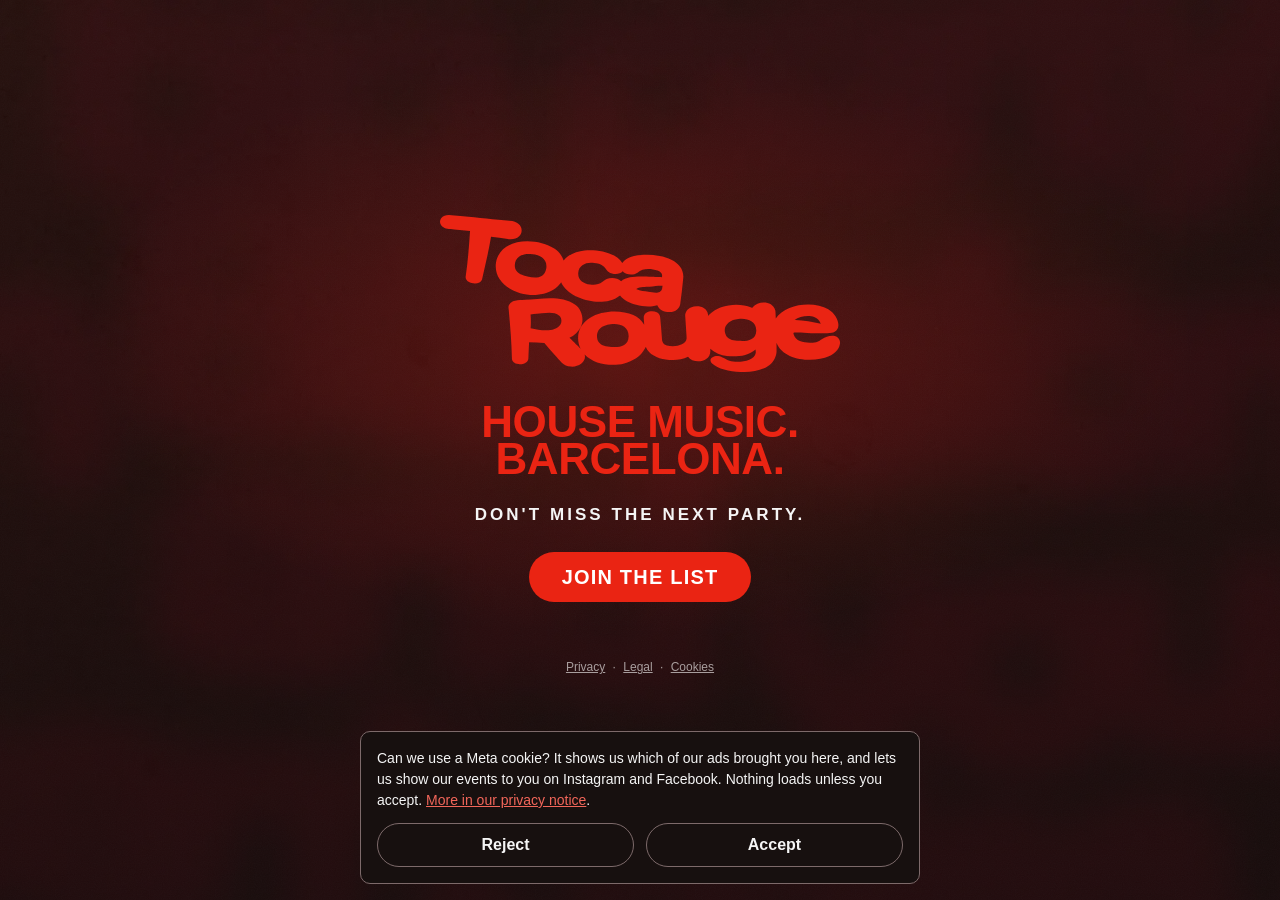
==== commit 835822f7: "Meta domain verification tag for tocarougebarcelona.com (Balmes Balmes portfolio) Co-Authored-By: Cl" ====
--- a/index.html
+++ b/index.html
@@ -3,18 +3,21 @@
 <head>
 <meta charset="utf-8">
 <meta name="viewport" content="width=device-width, initial-scale=1">
-<title>Toca Rouge Halloween · Friday 30 October, Sala Bikini</title>
-<meta name="description" content="Toca Rouge Halloween. Friday 30 October, Sala Bikini. Guestlist open now.">
+<title>Toca Rouge · Barcelona</title>
+<meta name="description" content="Toca Rouge. House music, Barcelona. Be first to know about the next party.">
 <link rel="canonical" href="https://tocarougebarcelona.com/">
 <meta name="theme-color" content="#0b0b0c">
+<!-- Meta domain verification for the Balmes Balmes Business portfolio (added 2026-10-16).
+     Meta reads it from the static <head> of this page; do not move or remove it. -->
+<meta name="facebook-domain-verification" content="rxbzwpdv4zxq3hgvvm2z34e1xpjhwm" />
 <!-- Link-preview card. WhatsApp is this campaign's main distribution channel and
      renders og:* — without these a shared link is a bare URL in the group. Copy is
      reused verbatim from <title> and the description above, not newly written. -->
 <meta property="og:type" content="website">
 <meta property="og:site_name" content="Toca Rouge">
 <meta property="og:url" content="https://tocarougebarcelona.com/">
-<meta property="og:title" content="Toca Rouge Halloween · Friday 30 October, Sala Bikini">
-<meta property="og:description" content="Toca Rouge Halloween. Friday 30 October, Sala Bikini. Guestlist open now.">
+<meta property="og:title" content="Toca Rouge · Barcelona">
+<meta property="og:description" content="Toca Rouge. House music, Barcelona. Be first to know about the next party.">
 <meta property="og:image" content="https://tocarougebarcelona.com/assets/og.jpg">
 <meta property="og:image:width" content="1200">
 <meta property="og:image:height" content="630">
@@ -33,9 +36,9 @@
       <img src="/assets/logo/tocarouge-logo-red.svg" alt="Toca Rouge"
            width="268" height="105">
     </h1>
-    <p class="details">OCT 30TH 2026<br>TILL 6 AM<br>SALA BIKINI</p>
-    <p class="venue">Halloween. Two floors, come in costume. Doors open at midnight.</p>
-    <a class="cta" href="/signup.html" id="signup-link">Get on the guestlist</a>
+    <p class="details">House music.<br>Barcelona.</p>
+    <p class="venue">Don't miss the next party.</p>
+    <a class="cta" href="/signup.html" id="signup-link">Join the list</a>
     <footer>
       <a href="/privacy.html" id="privacy-link">Privacy</a> ·
       <a href="/impressum.html">Legal</a><span data-consent-open> &middot; <a href="#">Cookies</a></span>
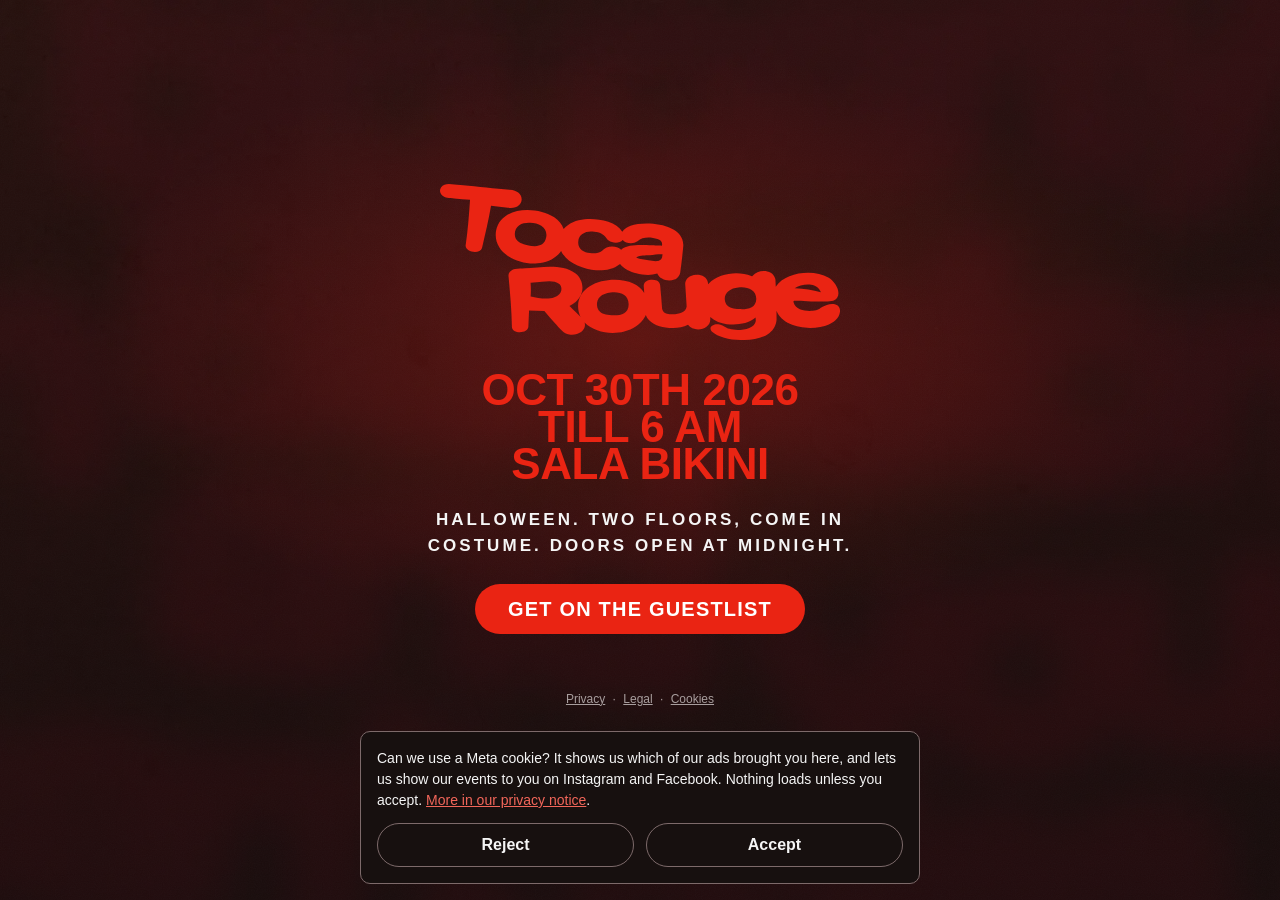
==== commit ff6a2c81: "Merge branch 'main' into halloween-2026 # Conflicts: #	signup.html" ====
--- a/index.html
+++ b/index.html
@@ -3,8 +3,8 @@
 <head>
 <meta charset="utf-8">
 <meta name="viewport" content="width=device-width, initial-scale=1">
-<title>Toca Rouge · Barcelona</title>
-<meta name="description" content="Toca Rouge. House music, Barcelona. Be first to know about the next party.">
+<title>Toca Rouge Halloween · Friday 30 October, Sala Bikini</title>
+<meta name="description" content="Toca Rouge Halloween. Friday 30 October, Sala Bikini. Guestlist open now.">
 <link rel="canonical" href="https://tocarougebarcelona.com/">
 <meta name="theme-color" content="#0b0b0c">
 <!-- Meta domain verification for the Balmes Balmes Business portfolio (added 2026-10-16).
@@ -16,8 +16,8 @@
 <meta property="og:type" content="website">
 <meta property="og:site_name" content="Toca Rouge">
 <meta property="og:url" content="https://tocarougebarcelona.com/">
-<meta property="og:title" content="Toca Rouge · Barcelona">
-<meta property="og:description" content="Toca Rouge. House music, Barcelona. Be first to know about the next party.">
+<meta property="og:title" content="Toca Rouge Halloween · Friday 30 October, Sala Bikini">
+<meta property="og:description" content="Toca Rouge Halloween. Friday 30 October, Sala Bikini. Guestlist open now.">
 <meta property="og:image" content="https://tocarougebarcelona.com/assets/og.jpg">
 <meta property="og:image:width" content="1200">
 <meta property="og:image:height" content="630">
@@ -36,9 +36,9 @@
       <img src="/assets/logo/tocarouge-logo-red.svg" alt="Toca Rouge"
            width="268" height="105">
     </h1>
-    <p class="details">House music.<br>Barcelona.</p>
-    <p class="venue">Don't miss the next party.</p>
-    <a class="cta" href="/signup.html" id="signup-link">Join the list</a>
+    <p class="details">OCT 30TH 2026<br>TILL 6 AM<br>SALA BIKINI</p>
+    <p class="venue">Halloween. Two floors, come in costume. Doors open at midnight.</p>
+    <a class="cta" href="/signup.html" id="signup-link">Get on the guestlist</a>
     <footer>
       <a href="/privacy.html" id="privacy-link">Privacy</a> ·
       <a href="/impressum.html">Legal</a><span data-consent-open> &middot; <a href="#">Cookies</a></span>
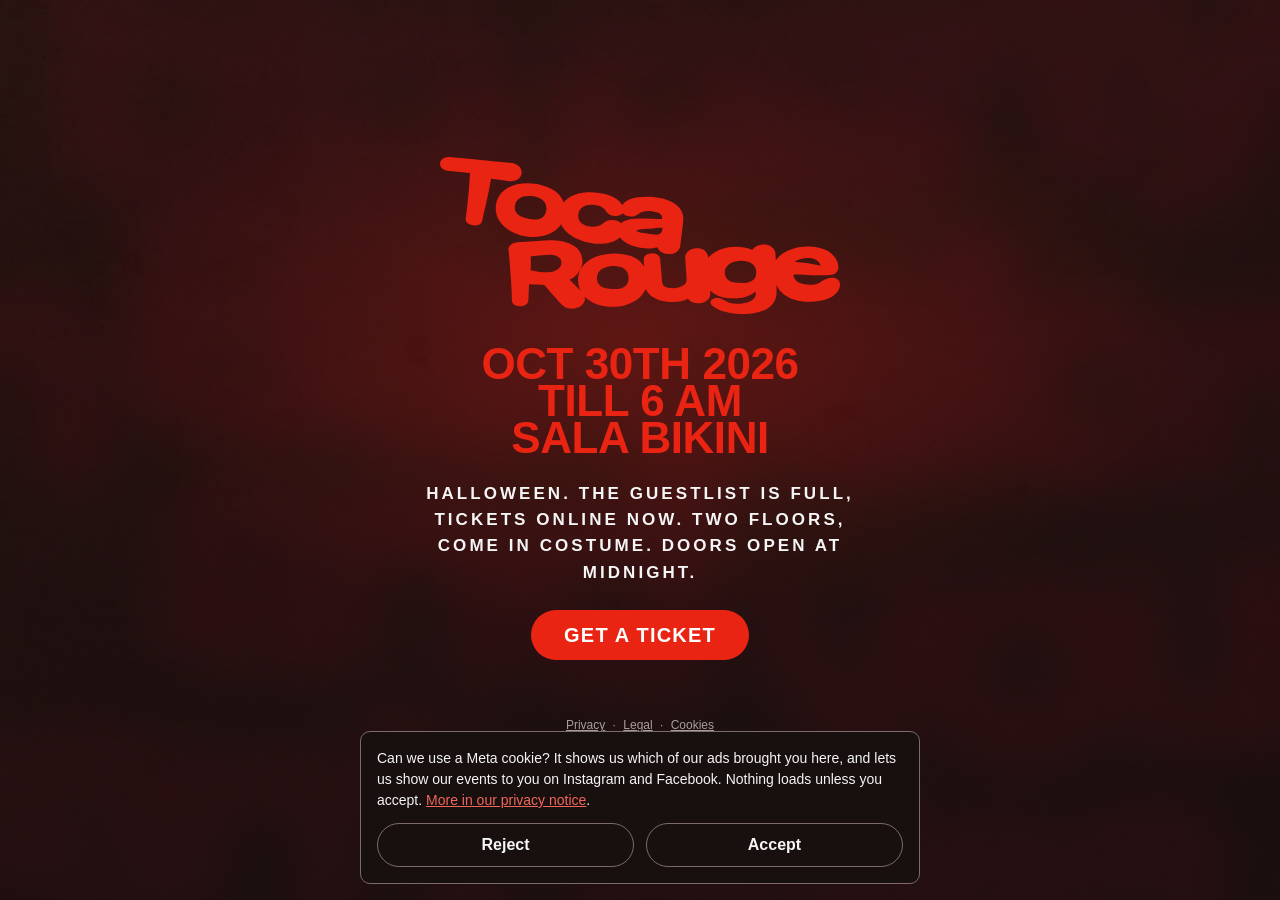
==== commit 65ba7336: "Halloween guestlist-full version: Get a ticket on the landing, form and confirmation, Xceed event li" ====
--- a/index.html
+++ b/index.html
@@ -4,7 +4,7 @@
 <meta charset="utf-8">
 <meta name="viewport" content="width=device-width, initial-scale=1">
 <title>Toca Rouge Halloween · Friday 30 October, Sala Bikini</title>
-<meta name="description" content="Toca Rouge Halloween. Friday 30 October, Sala Bikini. Guestlist open now.">
+<meta name="description" content="Toca Rouge Halloween. Friday 30 October, Sala Bikini. Tickets online now.">
 <link rel="canonical" href="https://tocarougebarcelona.com/">
 <meta name="theme-color" content="#0b0b0c">
 <!-- Meta domain verification for the Balmes Balmes Business portfolio (added 2026-10-16).
@@ -17,7 +17,7 @@
 <meta property="og:site_name" content="Toca Rouge">
 <meta property="og:url" content="https://tocarougebarcelona.com/">
 <meta property="og:title" content="Toca Rouge Halloween · Friday 30 October, Sala Bikini">
-<meta property="og:description" content="Toca Rouge Halloween. Friday 30 October, Sala Bikini. Guestlist open now.">
+<meta property="og:description" content="Toca Rouge Halloween. Friday 30 October, Sala Bikini. Tickets online now.">
 <meta property="og:image" content="https://tocarougebarcelona.com/assets/og.jpg">
 <meta property="og:image:width" content="1200">
 <meta property="og:image:height" content="630">
@@ -37,8 +37,8 @@
            width="268" height="105">
     </h1>
     <p class="details">OCT 30TH 2026<br>TILL 6 AM<br>SALA BIKINI</p>
-    <p class="venue">Halloween. Two floors, come in costume. Doors open at midnight.</p>
-    <a class="cta" href="/signup.html" id="signup-link">Get on the guestlist</a>
+    <p class="venue">Halloween. The guestlist is full, tickets online now. Two floors, come in costume. Doors open at midnight.</p>
+    <a class="cta" href="/signup.html" id="signup-link">Get a ticket</a>
     <footer>
       <a href="/privacy.html" id="privacy-link">Privacy</a> ·
       <a href="/impressum.html">Legal</a><span data-consent-open> &middot; <a href="#">Cookies</a></span>
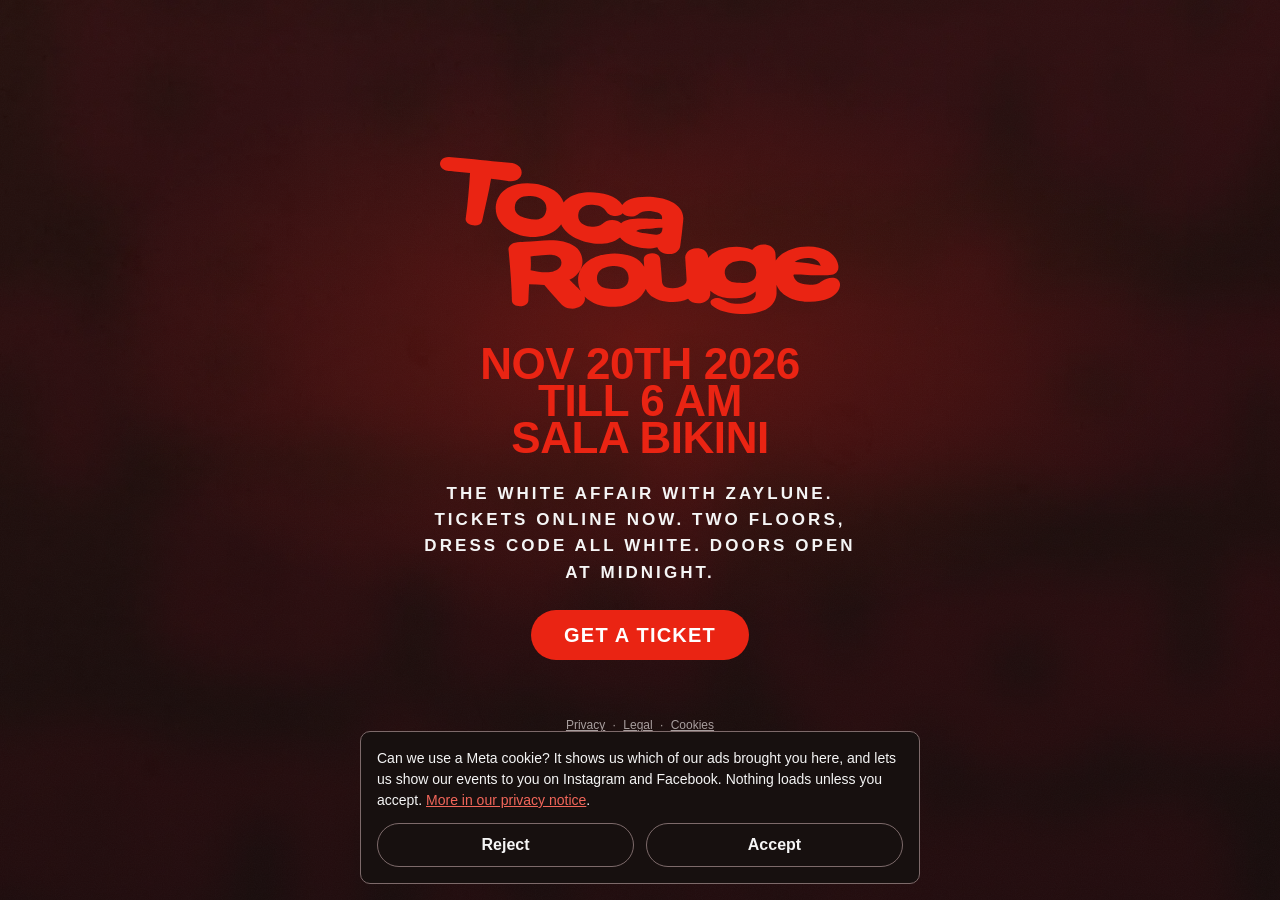
==== commit 1fa15ec1: "The White Affair, 20 November: site switched from Halloween, Fourvenues ticket link after signup (no" ====
--- a/index.html
+++ b/index.html
@@ -3,8 +3,8 @@
 <head>
 <meta charset="utf-8">
 <meta name="viewport" content="width=device-width, initial-scale=1">
-<title>Toca Rouge Halloween · Friday 30 October, Sala Bikini</title>
-<meta name="description" content="Toca Rouge Halloween. Friday 30 October, Sala Bikini. Tickets online now.">
+<title>The White Affair · Zaylune x Toca Rouge, Friday 20 November, Sala Bikini</title>
+<meta name="description" content="The White Affair. Friday 20 November, Sala Bikini. Tickets online now.">
 <link rel="canonical" href="https://tocarougebarcelona.com/">
 <meta name="theme-color" content="#0b0b0c">
 <!-- Meta domain verification for the Balmes Balmes Business portfolio (added 2026-10-16).
@@ -16,8 +16,8 @@
 <meta property="og:type" content="website">
 <meta property="og:site_name" content="Toca Rouge">
 <meta property="og:url" content="https://tocarougebarcelona.com/">
-<meta property="og:title" content="Toca Rouge Halloween · Friday 30 October, Sala Bikini">
-<meta property="og:description" content="Toca Rouge Halloween. Friday 30 October, Sala Bikini. Tickets online now.">
+<meta property="og:title" content="The White Affair · Zaylune x Toca Rouge, Friday 20 November, Sala Bikini">
+<meta property="og:description" content="The White Affair. Friday 20 November, Sala Bikini. Tickets online now.">
 <meta property="og:image" content="https://tocarougebarcelona.com/assets/og.jpg">
 <meta property="og:image:width" content="1200">
 <meta property="og:image:height" content="630">
@@ -36,8 +36,8 @@
       <img src="/assets/logo/tocarouge-logo-red.svg" alt="Toca Rouge"
            width="268" height="105">
     </h1>
-    <p class="details">OCT 30TH 2026<br>TILL 6 AM<br>SALA BIKINI</p>
-    <p class="venue">Halloween. The guestlist is full, tickets online now. Two floors, come in costume. Doors open at midnight.</p>
+    <p class="details">NOV 20TH 2026<br>TILL 6 AM<br>SALA BIKINI</p>
+    <p class="venue">The White Affair with Zaylune. Tickets online now. Two floors, dress code all white. Doors open at midnight.</p>
     <a class="cta" href="/signup.html" id="signup-link">Get a ticket</a>
     <footer>
       <a href="/privacy.html" id="privacy-link">Privacy</a> ·
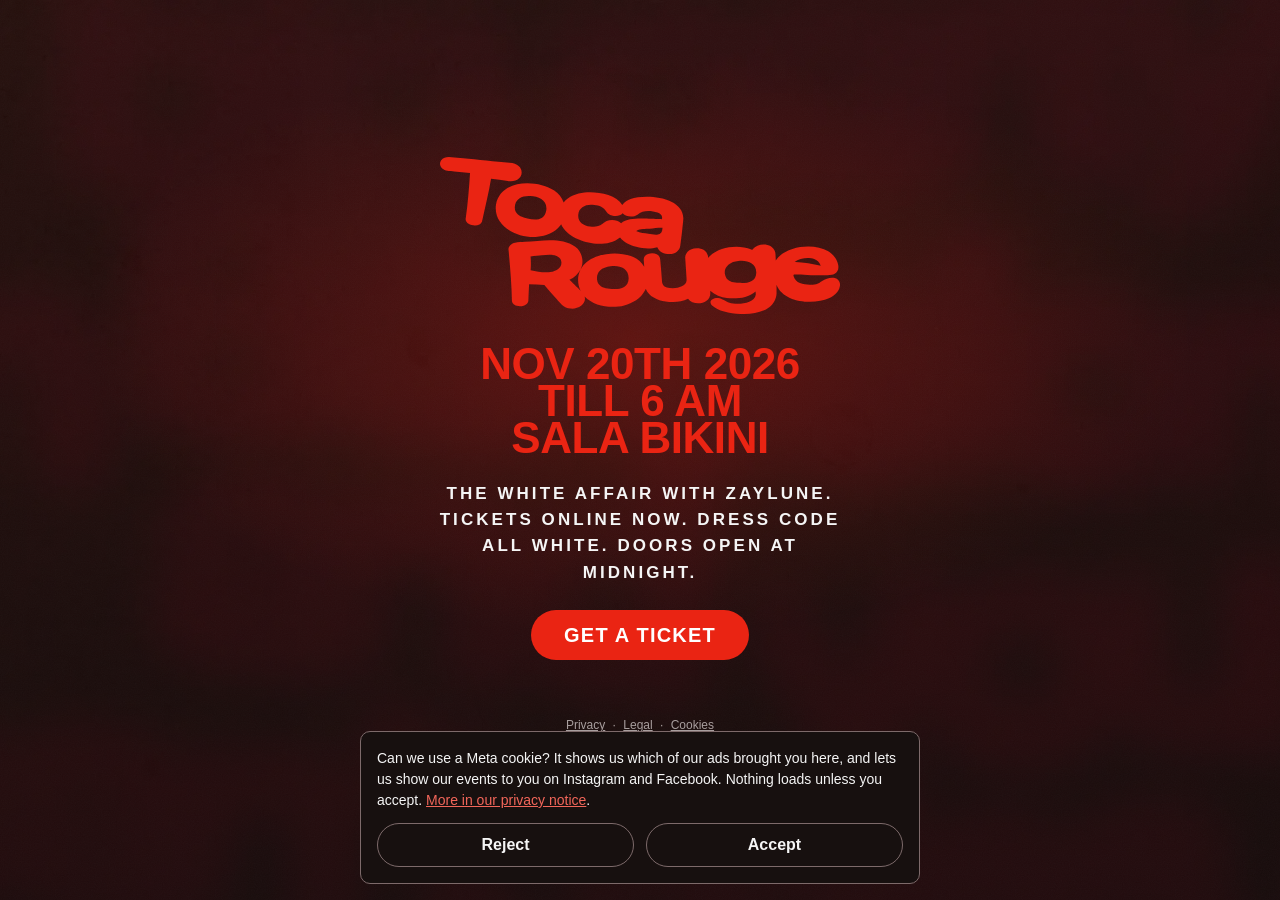
==== commit 2aa6ad43: "The White Affair: one floor, line removed from both pages (not live until pushed) Co-Authored-By: Cl" ====
--- a/index.html
+++ b/index.html
@@ -37,24 +37,12 @@
            width="268" height="105">
     </h1>
     <p class="details">NOV 20TH 2026<br>TILL 6 AM<br>SALA BIKINI</p>
-    <p class="venue">The White Affair with Zaylune. Tickets online now. Two floors, dress code all white. Doors open at midnight.</p>
-    <a class="cta" href="/signup.html" id="signup-link">Get a ticket</a>
+    <p class="venue">The White Affair with Zaylune. Tickets online now. Dress code all white. Doors open at midnight.</p>
+    <a class="cta" href="https://www.fourvenues.com/paul-pfeiffer/events/the-white-affair-by-zaylune-x-toca-rouge-20-11-2026-FCZY" id="signup-link">Get a ticket</a>
     <footer>
       <a href="/privacy.html" id="privacy-link">Privacy</a> ·
       <a href="/impressum.html">Legal</a><span data-consent-open> &middot; <a href="#">Cookies</a></span>
     </footer>
   </main>
-  <script>
-    (function () {
-      // Carry ?src= through to the signup page. Without this, a campaign link
-      // that lands here loses its attribution the moment someone clicks the
-      // CTA — the form would record a blank ref and the code would be lost.
-      var src = (new URLSearchParams(window.location.search).get('src') || '').trim().slice(0, 64);
-      if (src) {
-        document.getElementById('signup-link').href =
-          '/signup.html?src=' + encodeURIComponent(src);
-      }
-    })();
-  </script>
 </body>
 </html>
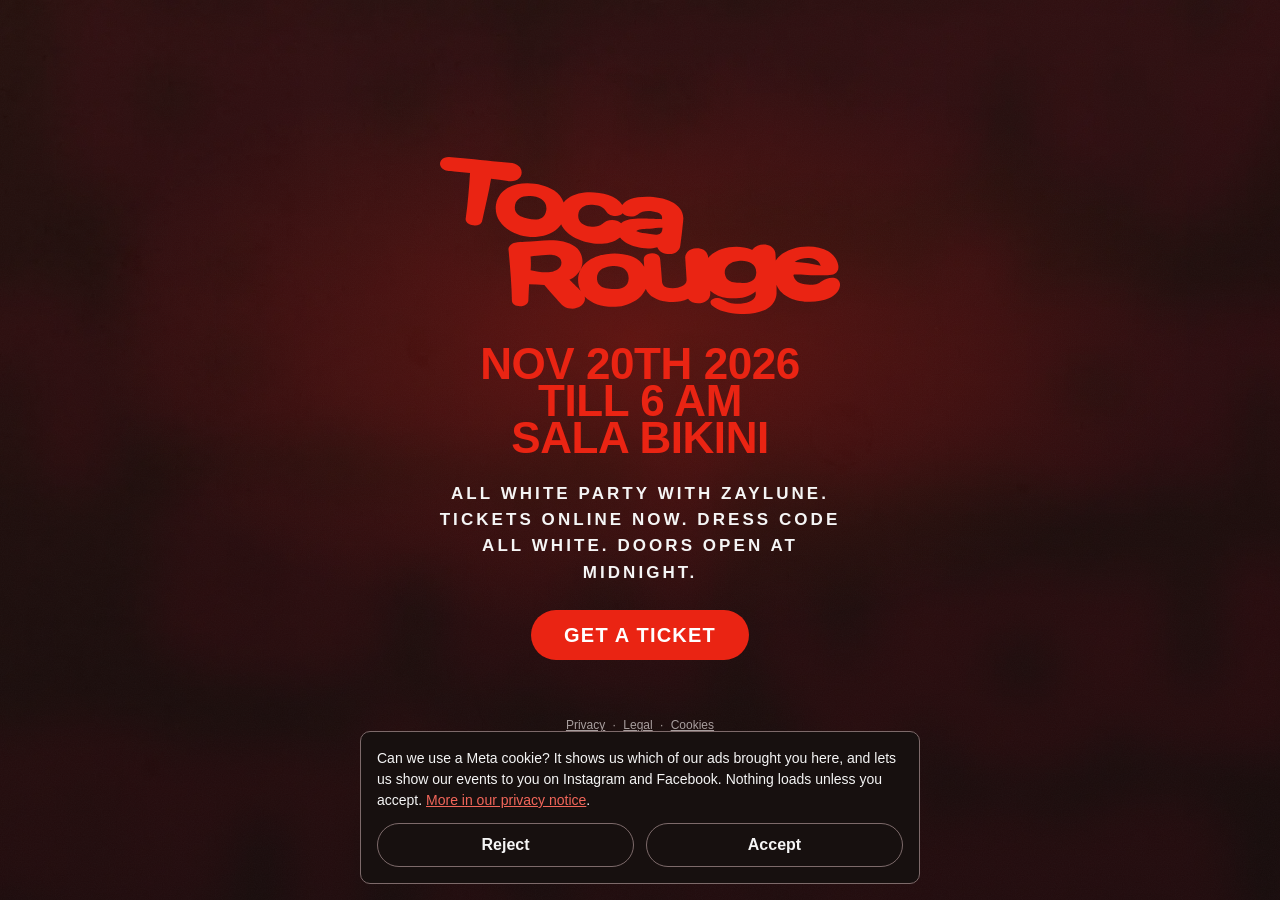
==== commit 68e42b4c: "All White Party: name on both pages (not live until pushed) Co-Authored-By: Claude Opus 5.5 <noreply" ====
--- a/index.html
+++ b/index.html
@@ -3,8 +3,8 @@
 <head>
 <meta charset="utf-8">
 <meta name="viewport" content="width=device-width, initial-scale=1">
-<title>The White Affair · Zaylune x Toca Rouge, Friday 20 November, Sala Bikini</title>
-<meta name="description" content="The White Affair. Friday 20 November, Sala Bikini. Tickets online now.">
+<title>All White Party · Zaylune x Toca Rouge, Friday 20 November, Sala Bikini</title>
+<meta name="description" content="All White Party. Friday 20 November, Sala Bikini. Tickets online now.">
 <link rel="canonical" href="https://tocarougebarcelona.com/">
 <meta name="theme-color" content="#0b0b0c">
 <!-- Meta domain verification for the Balmes Balmes Business portfolio (added 2026-10-16).
@@ -16,8 +16,8 @@
 <meta property="og:type" content="website">
 <meta property="og:site_name" content="Toca Rouge">
 <meta property="og:url" content="https://tocarougebarcelona.com/">
-<meta property="og:title" content="The White Affair · Zaylune x Toca Rouge, Friday 20 November, Sala Bikini">
-<meta property="og:description" content="The White Affair. Friday 20 November, Sala Bikini. Tickets online now.">
+<meta property="og:title" content="All White Party · Zaylune x Toca Rouge, Friday 20 November, Sala Bikini">
+<meta property="og:description" content="All White Party. Friday 20 November, Sala Bikini. Tickets online now.">
 <meta property="og:image" content="https://tocarougebarcelona.com/assets/og.jpg">
 <meta property="og:image:width" content="1200">
 <meta property="og:image:height" content="630">
@@ -37,7 +37,7 @@
            width="268" height="105">
     </h1>
     <p class="details">NOV 20TH 2026<br>TILL 6 AM<br>SALA BIKINI</p>
-    <p class="venue">The White Affair with Zaylune. Tickets online now. Dress code all white. Doors open at midnight.</p>
+    <p class="venue">All White Party with Zaylune. Tickets online now. Dress code all white. Doors open at midnight.</p>
     <a class="cta" href="https://www.fourvenues.com/paul-pfeiffer/events/the-white-affair-by-zaylune-x-toca-rouge-20-11-2026-FCZY" id="signup-link">Get a ticket</a>
     <footer>
       <a href="/privacy.html" id="privacy-link">Privacy</a> ·
